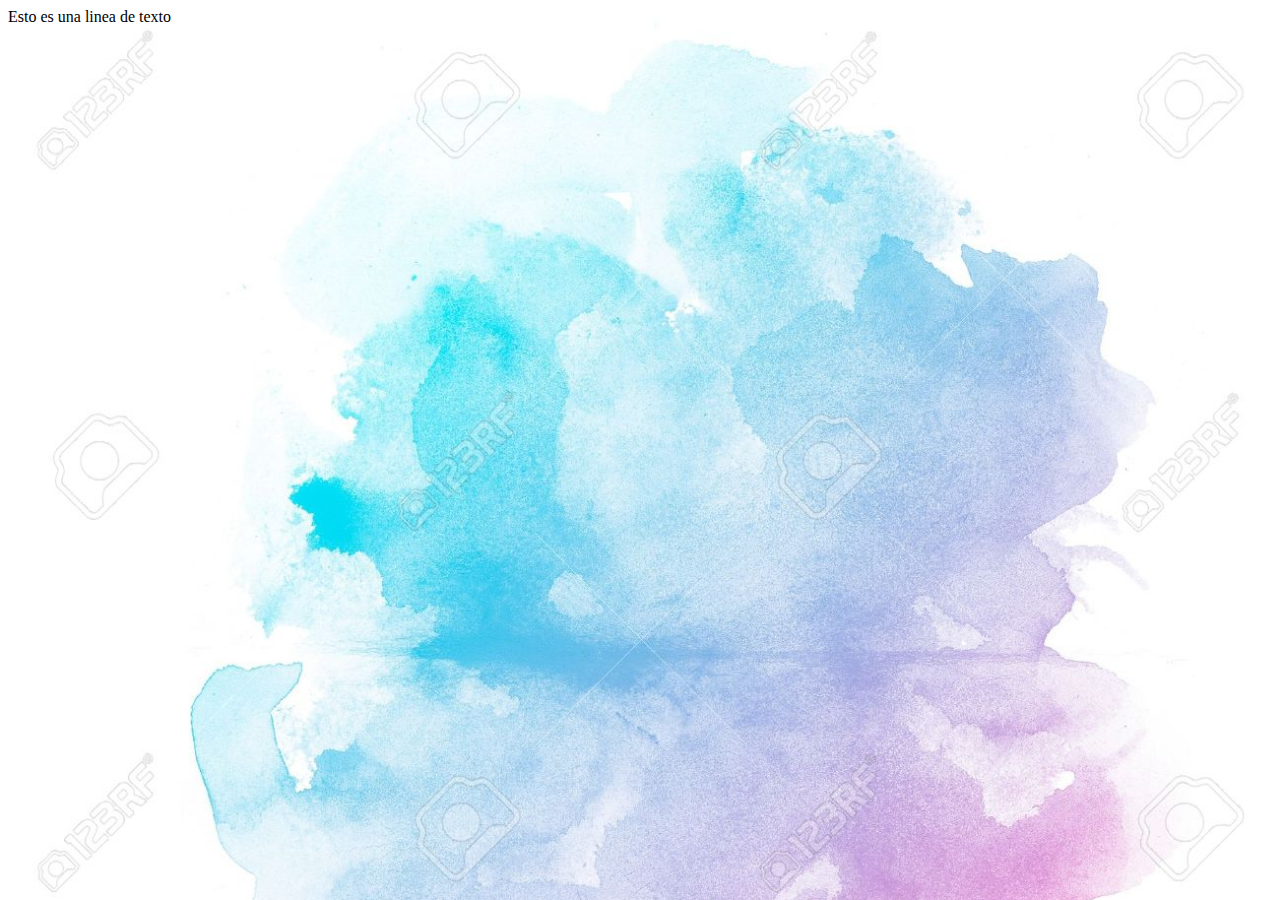
==== index.html @ 11e0f6fc "archivos para plantilla" ====
<!DOCTYPE html>
<html lang="en">
	<head>
		<meta charset="UTF-8">
		<link rel="stylesheet" href="css/estilos.css">
		<title>
			Ejemplo de fondo
		</title>
	</head>
	<body>
		Esto es una linea de texto
	</body>
</html>
---- css/estilos.css ----
html {
  	background-image: url("../imagenes/fondo.jpg");
  /*background-repeat: no-repeat;*/
	-webkit-background-size: cover;
	-moz-background-size: cover;
	-o-background-size: cover;
	background-size: cover;
}
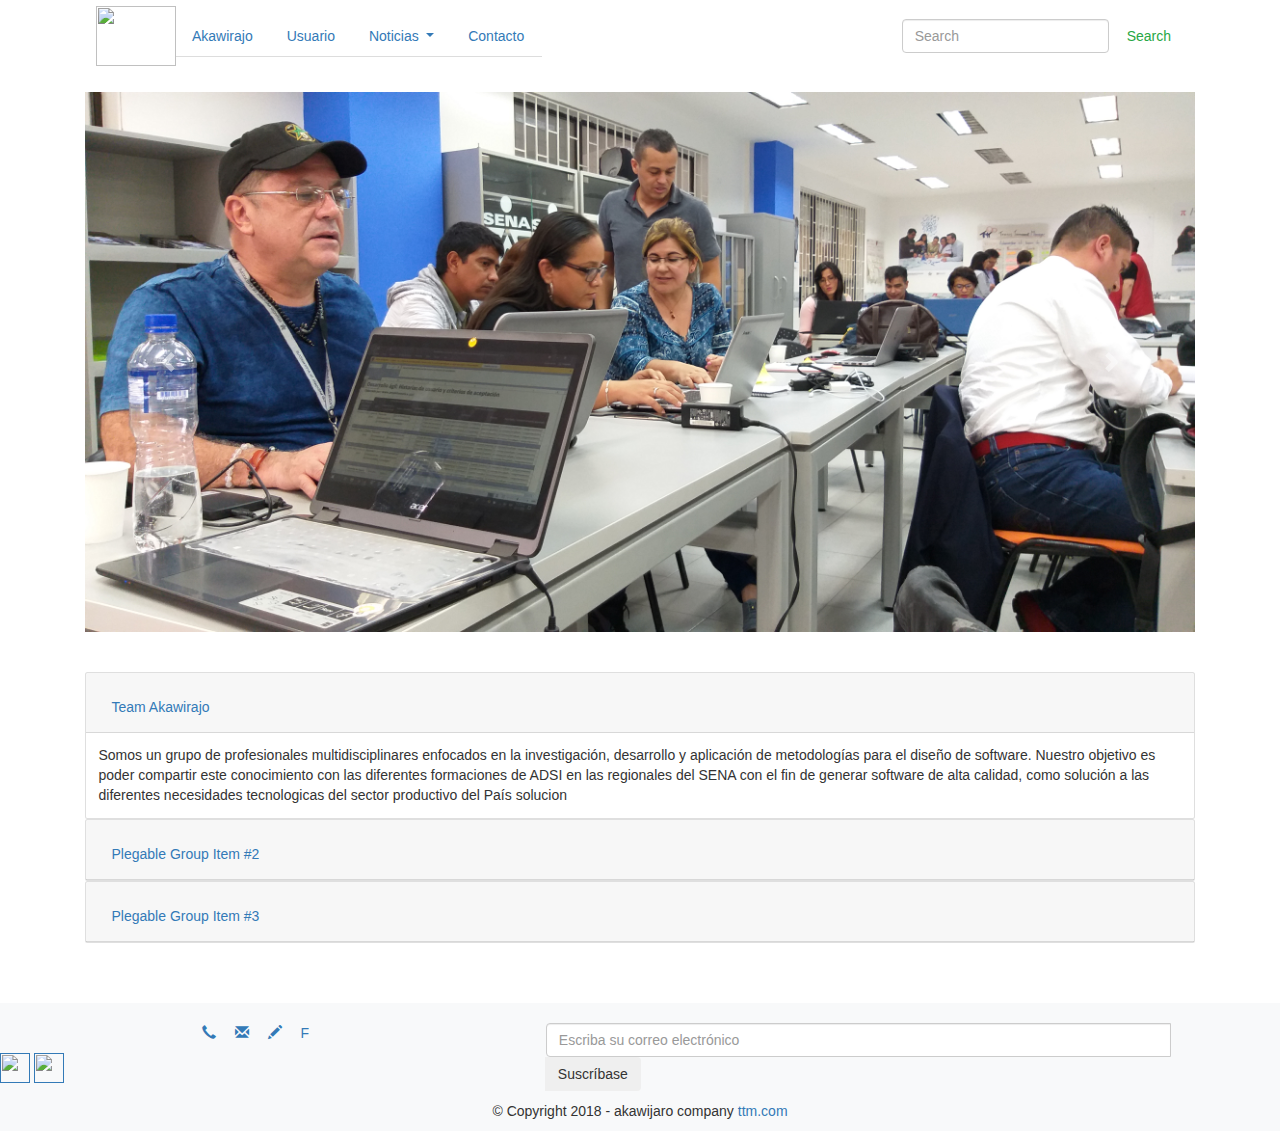
==== commit 825ed8b5: "Actualizacion Formulario y new Index" ====
--- a/index.html
+++ b/index.html
@@ -1,13 +1,172 @@
 <!DOCTYPE html>
-<html lang="en">
-	<head>
-		<meta charset="UTF-8">
-		<link rel="stylesheet" href="css/estilos.css">
-		<title>
-			Ejemplo de fondo
-		</title>
-	</head>
-	<body>
-		Esto es una linea de texto
-	</body>
+<html lang="es">
+  <head>
+    <meta charset="UTF-8">
+    <meta name="viewport" content="width=device-width, initial-scale=1.0">
+    <meta http-equiv="X-UA-Compatible" content="ie=edge">
+    <title>ATP World Tour</title>    
+    <link rel="stylesheet" href="https://maxcdn.bootstrapcdn.com/bootstrap/4.0.0/css/bootstrap.min.css" integrity="sha384-Gn5384xqQ1aoWXA+058RXPxPg6fy4IWvTNh0E263XmFcJlSAwiGgFAW/dAiS6JXm" crossorigin="anonymous">
+    <link rel="stylesheet" href="https://maxcdn.bootstrapcdn.com/bootstrap/3.3.7/css/bootstrap.min.css">
+  </head>
+  <body class="home">
+    <header class="container">
+           
+      <nav class="navbar">  <!-- navbar-expand-lg navbar-light bg-light // bg-primary, bg-dark -->
+        <!-- <div class="collapse navbar-collapse" id="navbarNavDropdown"> -->
+        <div class="logo">
+          <img class="logo-img" src="imagenes/logo.fw.png" width="80" height="60">
+        </div>
+        <ul class="nav nav-tabs mr-auto">  <!--navbar-nav, nav nav-pills -->
+          <li class="nav-item">
+            <a class="nav-link" href="#">Akawirajo</a> 
+          </li>
+          <li class="nav-item">
+            <a class="nav-link" href="frmRegUsuario.html">Usuario</a>
+          </li>
+          <li class="nav-item">  <!-- dropdown -->
+            <a class="nav-link dropdown-toggle" href="#">  <!-- role="button" id="dropdownMenuLink" data-toggle="dropdown" aria-haspopup="true" aria-expanded="false" -->
+              Noticias
+            </a>
+            <!-- Submenu -->
+            <!-- <div class="dropdown-menu" aria-labelledby="dropdownMenuLink">
+              <a class="dropdown-item" href="#">Action</a>
+              <a class="dropdown-item" href="#">Another action</a>
+              <div class="dropdown-divider"></div> linea de separacion
+              <a class="dropdown-item" href="#">Something else here</a>
+            </div> -->
+          </li>
+          <li class="nav-item">
+            <a class="nav-link" href="#">Contacto</a>
+          </li> 
+          <!-- boton -->
+          <!--<div class="btn-group">   role="group" -->
+            <!--<button type="button" class="btn btn-info dropdown-toggle">  data-toggle="dropdown" aria-haspopup="true" aria-expanded="false" -->
+              <!-- Noticias -->
+            <!-- </button> -->
+            <!-- Submenu -->
+            <!-- <div class="dropdown-menu" disabled" aria-labelledby="btnGroupDrop1">
+              <a class="dropdown-item" href="#">Dropdown link</a>
+              <a class="dropdown-item" href="#">Dropdown link</a>
+            </div> -->
+          </div>
+        </ul>
+        <!-- </div> -->
+        <form class="form-inline">  <!--  my-2 my-lg-0 -->
+          <input class="form-control mr-sm-2" type="search" placeholder="Search">
+          <button class="btn btn-outline-success" type="submit">Search</button>  <!-- my-2 my-sm-0 -->
+        </form>
+      </nav>
+    </header>
+    <div class="container">
+      <section>      
+        <div class="carousel slide">
+          <!-- <div class="carousel-inner"> -->
+            <!-- <div class="carousel-item active"> -->
+              <img class="w-100" src="imagenes/team.jpg" alt="">  <!-- d-block  -->
+            <!-- </div> -->
+            <!-- <div class="carousel-item">
+              <img class="d-block w-100" src="ima2.jpg" alt="">
+            </div>
+            <div class="carousel-item">
+              <img class="d-block w-100" src="ima3.jpg" alt="">
+            </div>
+          </div>-->
+          <!-- Controles -->
+          <a class="carousel-control-prev" href="#"> <!-- role="button" data-slide="prev" -->
+            <span class="carousel-control-prev-icon"></span> <!-- aria-hidden="true" -->
+            <span class="sr-only">Previous</span>
+          </a>
+          <a class="carousel-control-next" href="#"> <!-- role="button" data-slide="prev" -->
+            <span class="carousel-control-next-icon"></span> <!-- aria-hidden="true" -->
+            <span class="sr-only">Next</span>
+          </a>
+        </div>
+      </section>
+      <br><br>
+      <section class="accordion">
+        <!-- <div class="accordion"> -->
+          <div class="card"> <!-- class card es una tarjeta de contexto que tiene cabecera y cuerpo-->
+            <div class="card-header">
+              <h5 class="mb-0">
+                <button class="btn btn-link" type="button">
+                  Team Akawirajo
+                </button>
+              </h5>
+            </div>
+            <div class="collapse show">
+              <div class="card-body">
+                Somos un grupo de profesionales multidisciplinares enfocados en la investigación,
+                desarrollo y aplicación de metodologías para el diseño de software.
+                Nuestro objetivo es poder compartir este conocimiento con las diferentes formaciones de ADSI
+                en las regionales del SENA con el fin de generar software de alta calidad, como solución
+                a las diferentes necesidades tecnologicas del sector productivo del País
+                solucion 
+              </div>                  
+            </div>
+          </div>
+          <div class="card">
+            <div class="card-header">
+              <h5 class="mb-0">
+                <button class="btn btn-link collapsed" type="button">
+                  Plegable Group Item #2
+                </button>
+              </h5>
+            </div>
+            <div class="collapse">
+              <div class="card-body">
+                Anim pariatur cliche reprehenderit, enim eiusmod high life accusamus terry richardson ad squid. 3 wolf moon officia aute, non cupidatat skateboard dolor brunch. Food truck quinoa nesciunt laborum eiusmod. Brunch 3 wolf moon tempor, sunt aliqua put a bird on it squid single-origin coffee nulla assumenda shoreditch et. Nihil anim keffiyeh helvetica, craft beer labore wes anderson cred nesciunt sapiente ea proident. Ad vegan excepteur butcher vice lomo. Leggings occaecat craft beer farm-to-table, raw denim aesthetic synth nesciunt you probably haven't heard of them accusamus labore sustainable VHS.
+              </div>
+            </div>
+          </div>
+          <div class="card">
+            <div class="card-header">
+              <h5 class="mb-0">
+                <button class="btn btn-link collapsed" type="button">
+                  Plegable Group Item #3
+                </button>
+              </h5>
+            </div>
+            <div class="collapse">
+              <div class="card-body">
+                Anim pariatur cliche reprehenderit, enim eiusmod high life accusamus terry richardson ad squid. 3 wolf moon officia aute, non cupidatat skateboard dolor brunch. Food truck quinoa nesciunt laborum eiusmod. Brunch 3 wolf moon tempor, sunt aliqua put a bird on it squid single-origin coffee nulla assumenda shoreditch et. Nihil anim keffiyeh helvetica, craft beer labore wes anderson cred nesciunt sapiente ea proident. Ad vegan excepteur butcher vice lomo. Leggings occaecat craft beer farm-to-table, raw denim aesthetic synth nesciunt you probably haven't heard of them accusamus labore sustainable VHS.
+              </div>
+            </div>
+          </div>
+        <!-- </div> -->
+      </section>
+    </div>
+    <br><br><br>
+    <footer class="bg-light"> <!--card-footer-->
+      <br>
+      <div class="row">
+        <div class="col-md-5">
+          <!-- <form class="form-inline">
+            <input class="form-control form-control-sm mr-3 w-75" type="text" placeholder="Search" aria-label="Search">
+            <i class="fa fa-search" aria-hidden="true"></i>                            
+          </form> -->                        
+          <!-- <div class="col-xs-12 col-sm-12 col-md-12 mt-2 mt-sm-5"> list-unstyled  -->
+            <ul class="list-inline text-center">
+              <li class="list-inline-item"><a href="#"><i class="glyphicon glyphicon-earphone"></i></a></li>
+              <li class="list-inline-item"><a href="#"><span class="glyphicon glyphicon-envelope"></span></a></li>
+              <li class="list-inline-item"><a href="#"><i class="glyphicon glyphicon-pencil"></i></a></li>
+              <li class="list-inline-item"><a href="#" target="_blank">F</a></li>
+            </ul>  
+            <a href=""><img src="ico/facebook.svg" width="30" height="30"></a></li>
+            <a href=""><img src="ico/youtube.svg" width="30" height="30"></a></li>
+          <!-- </div>                         -->
+        </div>
+        <div class="col-md-6">
+          <form class="input-group">
+            <input type="text" class="form-control" placeholder="Escriba su correo electrónico"> <!-- form-control-sm -->
+            <div class="input-group-append">
+              <button class="btn" type="button">Suscríbase</button>  <!-- btn-sm btn-outline-white -->
+            </div>
+          </form>
+        </div>
+      </div>
+      <div class="footer-copyright text-center py-3">&copy; Copyright 2018 - akawijaro company
+          <a href="https://www.akawijaro.com/"> ttm.com</a>
+      </div>
+    </footer>
+  </body>
 </html>